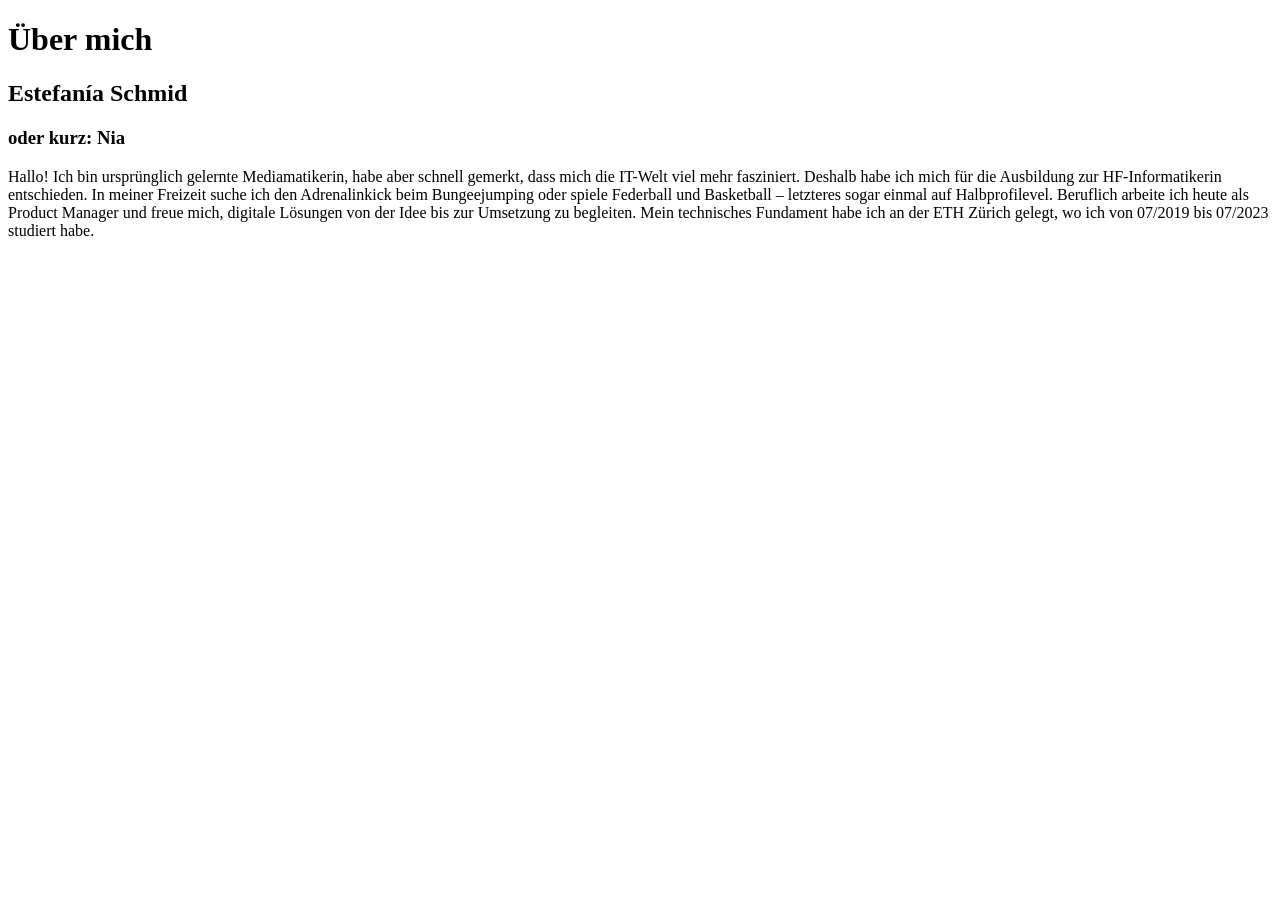
==== src/aboutme.html @ 8eba0420 "Kapitel 1.2" ====
<!DOCTYPE html>
<html lang="de-CH">

<head>
    <meta charset="UTF-8">
    <meta name="viewport" content="width=device-width, initial-scale=1.0">
    <title>Über mich</title>
</head>

<body>
    <h1>Über mich</h1>
    <h2>Estefanía Schmid</h2>
    <h3>oder kurz: Nia</h3>
    <p>Hallo! Ich bin ursprünglich gelernte Mediamatikerin, habe aber schnell gemerkt, dass mich die IT-Welt viel mehr
        fasziniert. Deshalb habe ich mich für die Ausbildung zur HF-Informatikerin entschieden.

        In meiner Freizeit suche ich den Adrenalinkick beim Bungeejumping oder spiele Federball und Basketball –
        letzteres sogar
        einmal auf Halbprofilevel.

        Beruflich arbeite ich heute als Product Manager und freue mich, digitale Lösungen von der Idee bis zur Umsetzung
        zu
        begleiten.

        Mein technisches Fundament habe ich an der ETH Zürich gelegt, wo ich von 07/2019 bis 07/2023 studiert habe.</p>

</body>

</html>
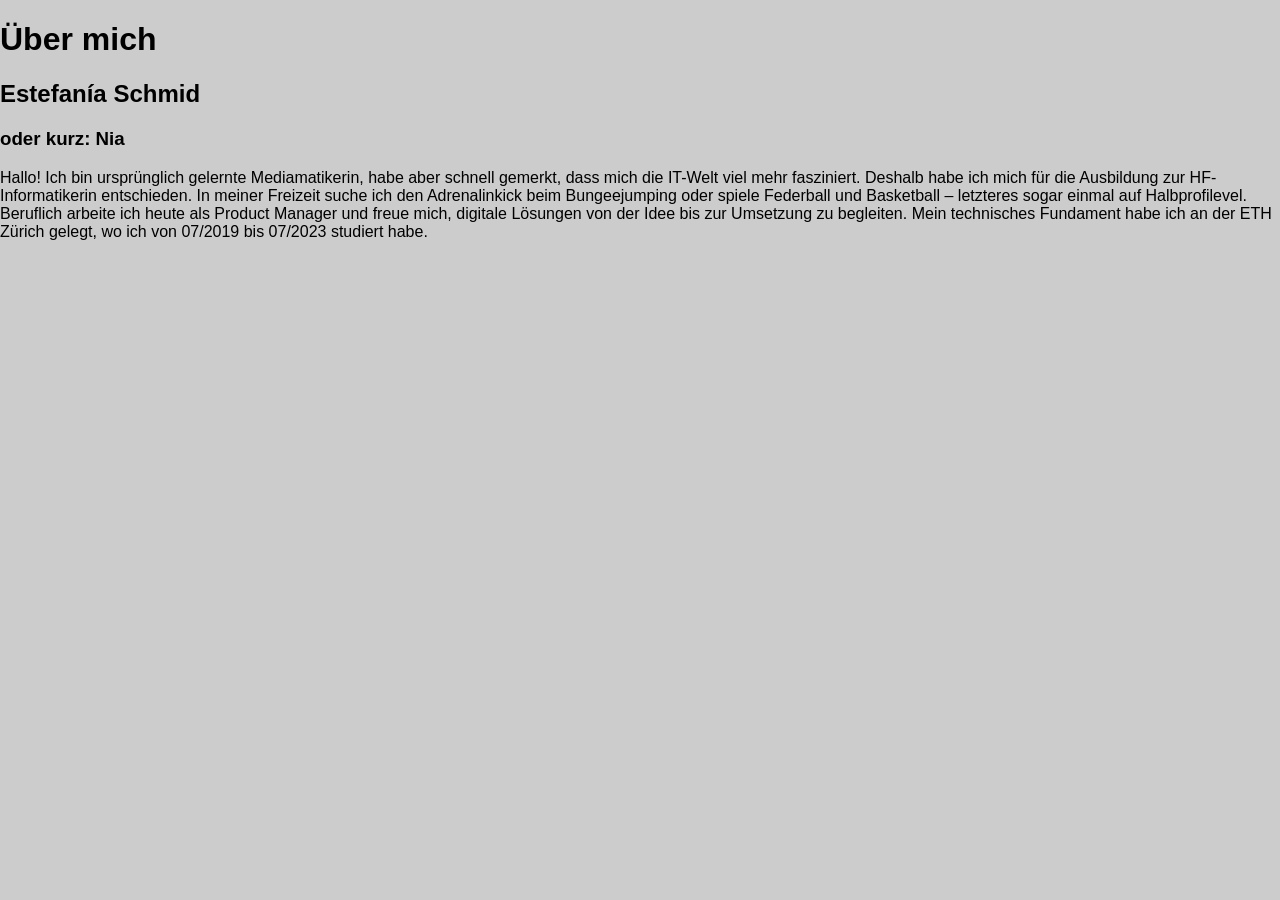
==== commit 1e72df09: "Weiterbearbeitung" ====
--- a/src/aboutme.html
+++ b/src/aboutme.html
@@ -5,6 +5,7 @@
     <meta charset="UTF-8">
     <meta name="viewport" content="width=device-width, initial-scale=1.0">
     <title>Über mich</title>
+    <link rel="stylesheet" href="css/main.css">
 </head>
 
 <body>
--- a/src/css/main.css
+++ b/src/css/main.css
@@ -0,0 +1,59 @@
+* {
+    box-sizing: border-box;
+}
+
+body {
+    margin: 0;
+    padding: 0;
+    font-family: 'Segoe UI', Tahoma, Geneva, Verdana, sans-serif;
+    background-image: url("/img/banner_background.png");
+    background-color: #cccccc;
+    background-position: center;
+    background-repeat: no-repeat;
+    background-size: cover;
+    position: relative;
+}
+
+header {
+    background-color: #f1f1f1;
+    padding: 10px;
+    text-align: center;
+}
+
+/* Style the topnav inkl. img*/
+ul.topnav {
+    display: flex;
+    list-style-type: none;
+    margin: 0;
+    padding: 0;
+    background-color: #333333;
+    background-image: url("/img/banner.png");
+    background-color: #cccccc;
+    height: 220px;
+    background-position: center;
+    background-repeat: no-repeat;
+    background-size: cover;
+    position: relative;
+}
+
+/* Style links in topnav */
+ul.topnav li a {
+    display: block;
+    color: rgb(27, 114, 70);
+    padding: 14px 16px;
+    text-decoration: none;
+    top: 50%;
+    font-weight: bold;
+    font-size: 25px;
+
+}
+
+/* Change color on hover */
+ul.topnav li a:hover {
+    background-color: rgba(205, 196, 234, 0.3);
+    color: black;
+}
+
+section {
+    padding: 14px 16px;
+}
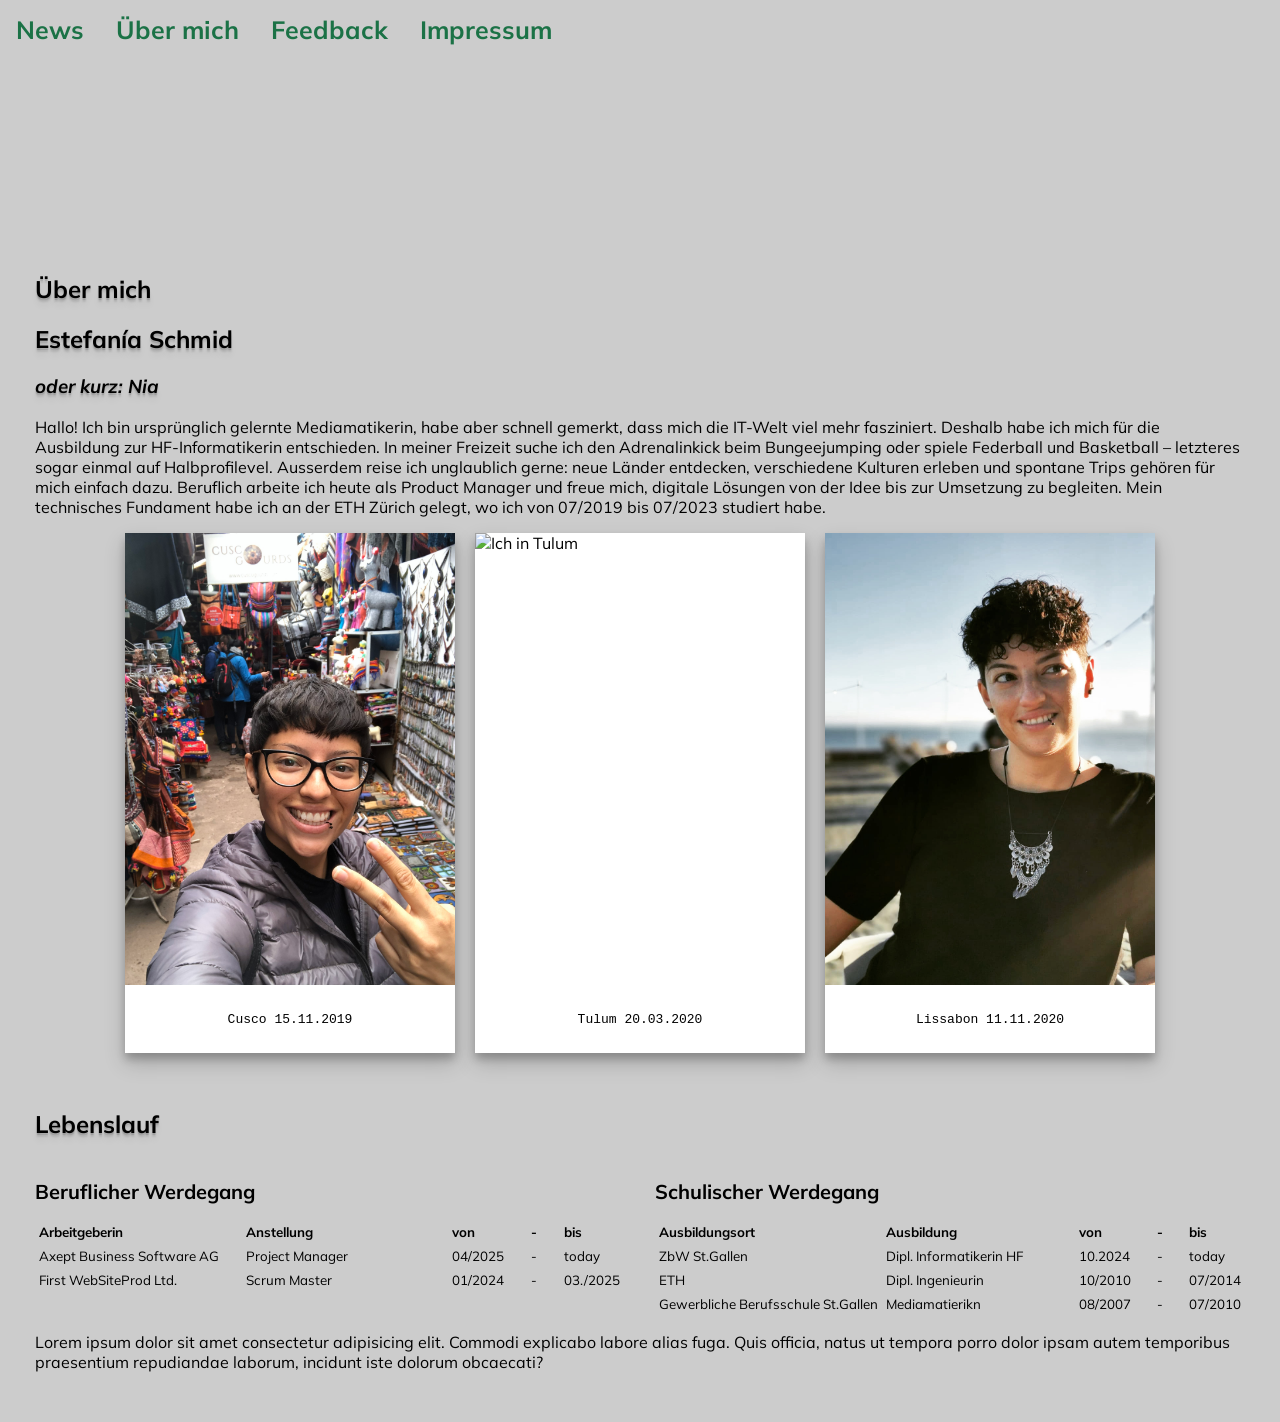
==== commit dc309957: "Weiterarbeit Testat." ====
--- a/src/aboutme.html
+++ b/src/aboutme.html
@@ -5,26 +5,140 @@
     <meta charset="UTF-8">
     <meta name="viewport" content="width=device-width, initial-scale=1.0">
     <title>Über mich</title>
+    <link rel="stylesheet" href="//fonts.googleapis.com/css2?family=Mulish:wght@300;400;600;700&display=swap">
     <link rel="stylesheet" href="css/main.css">
 </head>
 
 <body>
-    <h1>Über mich</h1>
-    <h2>Estefanía Schmid</h2>
-    <h3>oder kurz: Nia</h3>
-    <p>Hallo! Ich bin ursprünglich gelernte Mediamatikerin, habe aber schnell gemerkt, dass mich die IT-Welt viel mehr
-        fasziniert. Deshalb habe ich mich für die Ausbildung zur HF-Informatikerin entschieden.
+    <nav>
+        <ul class="topnav">
+            <li><a href="index.html">News</a></li>
+            <li><a href="aboutme.html">Über mich</a></li>
+            <li><a href="feedback.html">Feedback</a></li>
+            <li><a href="impressum.html">Impressum</a></li>
+        </ul>
+    </nav>
 
-        In meiner Freizeit suche ich den Adrenalinkick beim Bungeejumping oder spiele Federball und Basketball –
-        letzteres sogar
-        einmal auf Halbprofilevel.
+    <section>
+        <h1>Über mich</h1>
+        <h2>Estefanía Schmid</h2>
+        <div>
+            <h3>oder kurz: Nia</h3>
+            <p>Hallo! Ich bin ursprünglich gelernte Mediamatikerin, habe aber schnell gemerkt, dass mich die IT-Welt
+                viel mehr
+                fasziniert. Deshalb habe ich mich für die Ausbildung zur HF-Informatikerin entschieden.
 
-        Beruflich arbeite ich heute als Product Manager und freue mich, digitale Lösungen von der Idee bis zur Umsetzung
-        zu
-        begleiten.
+                In meiner Freizeit suche ich den Adrenalinkick beim Bungeejumping oder spiele Federball und Basketball –
+                letzteres sogar
+                einmal auf Halbprofilevel.
+                Ausserdem reise ich unglaublich gerne: neue Länder entdecken, verschiedene Kulturen erleben und spontane
+                Trips gehören
+                für mich einfach dazu.
 
-        Mein technisches Fundament habe ich an der ETH Zürich gelegt, wo ich von 07/2019 bis 07/2023 studiert habe.</p>
+                Beruflich arbeite ich heute als Product Manager und freue mich, digitale Lösungen von der Idee bis zur
+                Umsetzung zu
+                begleiten.
 
+                Mein technisches Fundament habe ich an der ETH Zürich gelegt, wo ich von 07/2019 bis 07/2023 studiert
+                habe.
+                <br>
+            <div class="polaroid-wrapper">
+
+                <div class="polaroid">
+                    <img src="img/meincusco.jpg" alt="Ich in Cusco">
+                    <div class="container">
+                        <p>Cusco 15.11.2019</p>
+                    </div>
+                </div>
+
+                <div class="polaroid">
+                    <img src="img/meintulum.jpg" alt="Ich in Tulum">
+                    <div class="container">
+                        <p>Tulum 20.03.2020</p>
+                    </div>
+                </div>
+
+                <div class="polaroid">
+                    <img src="img/me_in_lisbon.JPG" alt="Ich in Lissabon">
+                    <div class="container">
+                        <p>Lissabon 11.11.2020</p>
+                    </div>
+                </div>
+
+            </div>
+            </p>
+        </div>
+        <br>
+        <div>
+            <h2>Lebenslauf</h2>
+            <div class="cv-wrapper">
+                <div class="list">
+                    <h4>Beruflicher Werdegang</h4>
+                    <table>
+                        <tr>
+                            <th>Arbeitgeberin</th>
+                            <th>Anstellung</th>
+                            <th>von</th>
+                            <th>-</th>
+                            <th>bis</th>
+                        </tr>
+                        <tr>
+                            <td>Axept Business Software AG</td>
+                            <td>Project Manager</td>
+                            <td>04/2025</td>
+                            <td>-</td>
+                            <td>today</td>
+                        </tr>
+                        <tr>
+                            <td>First WebSiteProd Ltd.</td>
+                            <td>Scrum Master</td>
+                            <td>01/2024</td>
+                            <td>-</td>
+                            <td>03./2025</td>
+                        </tr>
+                    </table>
+                </div>
+
+                <div class="list">
+                    <h4>Schulischer Werdegang</h4>
+                    <table>
+                        <tr>
+                            <th>Ausbildungsort</th>
+                            <th>Ausbildung</th>
+                            <th>von</th>
+                            <th>-</th>
+                            <th>bis</th>
+                        </tr>
+                        <tr>
+                            <td>ZbW St.Gallen</td>
+                            <td>Dipl. Informatikerin HF</td>
+                            <td>10.2024</td>
+                            <td>-</td>
+                            <td>today</td>
+                        </tr>
+                        <tr>
+                            <td>ETH</td>
+                            <td>Dipl. Ingenieurin</td>
+                            <td>10/2010</td>
+                            <td>-</td>
+                            <td>07/2014</td>
+                        </tr>
+                        <tr>
+                            <td>Gewerbliche Berufsschule St.Gallen</td>
+                            <td>Mediamatierikn</td>
+                            <td>08/2007</td>
+                            <td>-</td>
+                            <td>07/2010</td>
+                        </tr>
+                    </table>
+                </div>
+            </div>
+            <p>Lorem ipsum dolor sit amet consectetur adipisicing elit. Commodi explicabo labore alias fuga. Quis
+                officia, natus ut tempora porro dolor ipsam autem temporibus praesentium repudiandae laborum,
+                incidunt
+                iste dolorum obcaecati?</p>
+        </div>
+    </section>
 </body>
 
 </html>
--- a/src/css/main.css
+++ b/src/css/main.css
@@ -5,13 +5,16 @@
 body {
     margin: 0;
     padding: 0;
-    font-family: 'Segoe UI', Tahoma, Geneva, Verdana, sans-serif;
+    padding-top: 220px;
+    /* Platz für die fixierte Navigation */
+    font-family: 'Mulish', sans-serif;
     background-image: url("/img/banner_background.png");
     background-color: #cccccc;
-    background-position: center;
-    background-repeat: no-repeat;
-    background-size: cover;
-    position: relative;
+    background-position: center top;
+    background-repeat: repeat-y;
+    /* Vertikal wiederholen */
+    background-size: 100% auto;
+    /* Breite 100%, Höhe automatisch */
 }
 
 header {
@@ -20,20 +23,26 @@
     text-align: center;
 }
 
-/* Style the topnav inkl. img*/
 ul.topnav {
     display: flex;
     list-style-type: none;
     margin: 0;
     padding: 0;
-    background-color: #333333;
+    /*background-color: #333333;*/
     background-image: url("/img/banner.png");
     background-color: #cccccc;
     height: 220px;
     background-position: center;
     background-repeat: no-repeat;
     background-size: cover;
-    position: relative;
+    position: fixed;
+    /* Damit Navigation fixiert ist! */
+    top: 0;
+    left: 0;
+    right: 0;
+    z-index: 100;
+    min-width: 800px;
+
 }
 
 /* Style links in topnav */
@@ -48,12 +57,152 @@
 
 }
 
-/* Change color on hover */
 ul.topnav li a:hover {
     background-color: rgba(205, 196, 234, 0.3);
     color: black;
 }
 
 section {
-    padding: 14px 16px;
+    padding: 0.9em 1em;
+    width: 97%;
+    margin: 20px auto;
+}
+
+h3 {
+    font-style: italic;
+}
+
+h1,
+h2,
+h3 {
+    text-shadow:
+        0 2px 1px rgba(0, 0, 0, 0.15),
+        0 4px 2px rgba(0, 0, 0, 0.10),
+        0 8px 6px rgba(0, 0, 0, 0.05);
+}
+
+section a,
+section a:link,
+section a:visited,
+section a:hover,
+section a:active {
+    font-style: italic;
+    font-size: small;
+    color: rgb(255, 125, 70);
+    /* oder deine Farbe */
+    text-decoration: none;
+    display: inline-block;
+    /* wichtig für margin-top */
+    margin-top: 6px;
+    /* Abstand nach oben */
+}
+
+.polaroid-wrapper {
+    display: flex;
+    /* Flexbox-Layout*/
+    gap: 20px;
+    justify-content: center;
+    /* Zentriert Bilder in der Mitte des Containers */
+    flex-wrap: wrap;
+    /* Damit Bilder untereinander, wenn Browser-Fenster verkleinert wird (resposive)*/
+}
+
+.polaroid {
+    width: 330px;
+    height: 520px;
+    /* Grösser der Bilder bzw. Polaroid, damit alle gleich gross sind */
+    background-color: white;
+    /* Hintergrund des Polaroid */
+    box-shadow: 0 6px 8px rgba(0, 0, 0, 0.2),
+        0 10px 20px rgba(0, 0, 0, 0.19);
+    display: flex;
+    flex-direction: column;
+    /* Damit Text unterhalb des Bildes erscheint*/
+    overflow: hidden;
+}
+
+.polaroid img {
+    width: 100%;
+    height: 87%;
+    object-fit: cover;
+    object-position: center;
+    display: block;
+}
+
+.polaroid .container {
+    height: 13%;
+    display: flex;
+    align-items: center;
+    justify-content: center;
+    padding: 10px;
+    text-align: center;
+    font-family: 'Courier New', Courier, monospace;
+    font-size: small;
+}
+
+.cv-wrapper {
+    display: flex;
+    gap: 30px;
+    justify-content: space-between;
+    align-items: flex-start;
+    flex-wrap: wrap;
+    font-size: smaller;
+}
+
+.cv-wrapper .list {
+    flex: 1 1 48%;
+    min-width: 280px;
+}
+
+.cv-wrapper .list h4 {
+    font-size: 20px;
+    font-weight: bold;
+    margin: 20px 0 10px 0;
+    text-align: left;
+}
+
+table {
+    border-collapse: collapse;
+    width: 100%;
+}
+
+table,
+td {
+    border: none;
+    padding: 4px;
+    text-align: left;
+    min-width: 50px;
+}
+
+th {
+    border: none;
+    padding: 4px;
+    padding-top: 10px;
+    text-align: left;
+    min-width: 50px;
+}
+
+.cv-wrapper table th:first-child,
+.cv-wrapper table td:first-child {
+    width: 35%;
+}
+
+.cv-wrapper table th:nth-child(2),
+.cv-wrapper table td:nth-child(2) {
+    width: 35%;
+}
+
+.cv-wrapper table th,
+.cv-wrapper table td {
+    white-space: nowrap;
+}
+
+.cv-wrapper table th:nth-child(4),
+.cv-wrapper table td:nth-child(4) {
+    text-align: center;
+}
+
+form,
+h5 {
+    margin-bottom: 10px;
 }
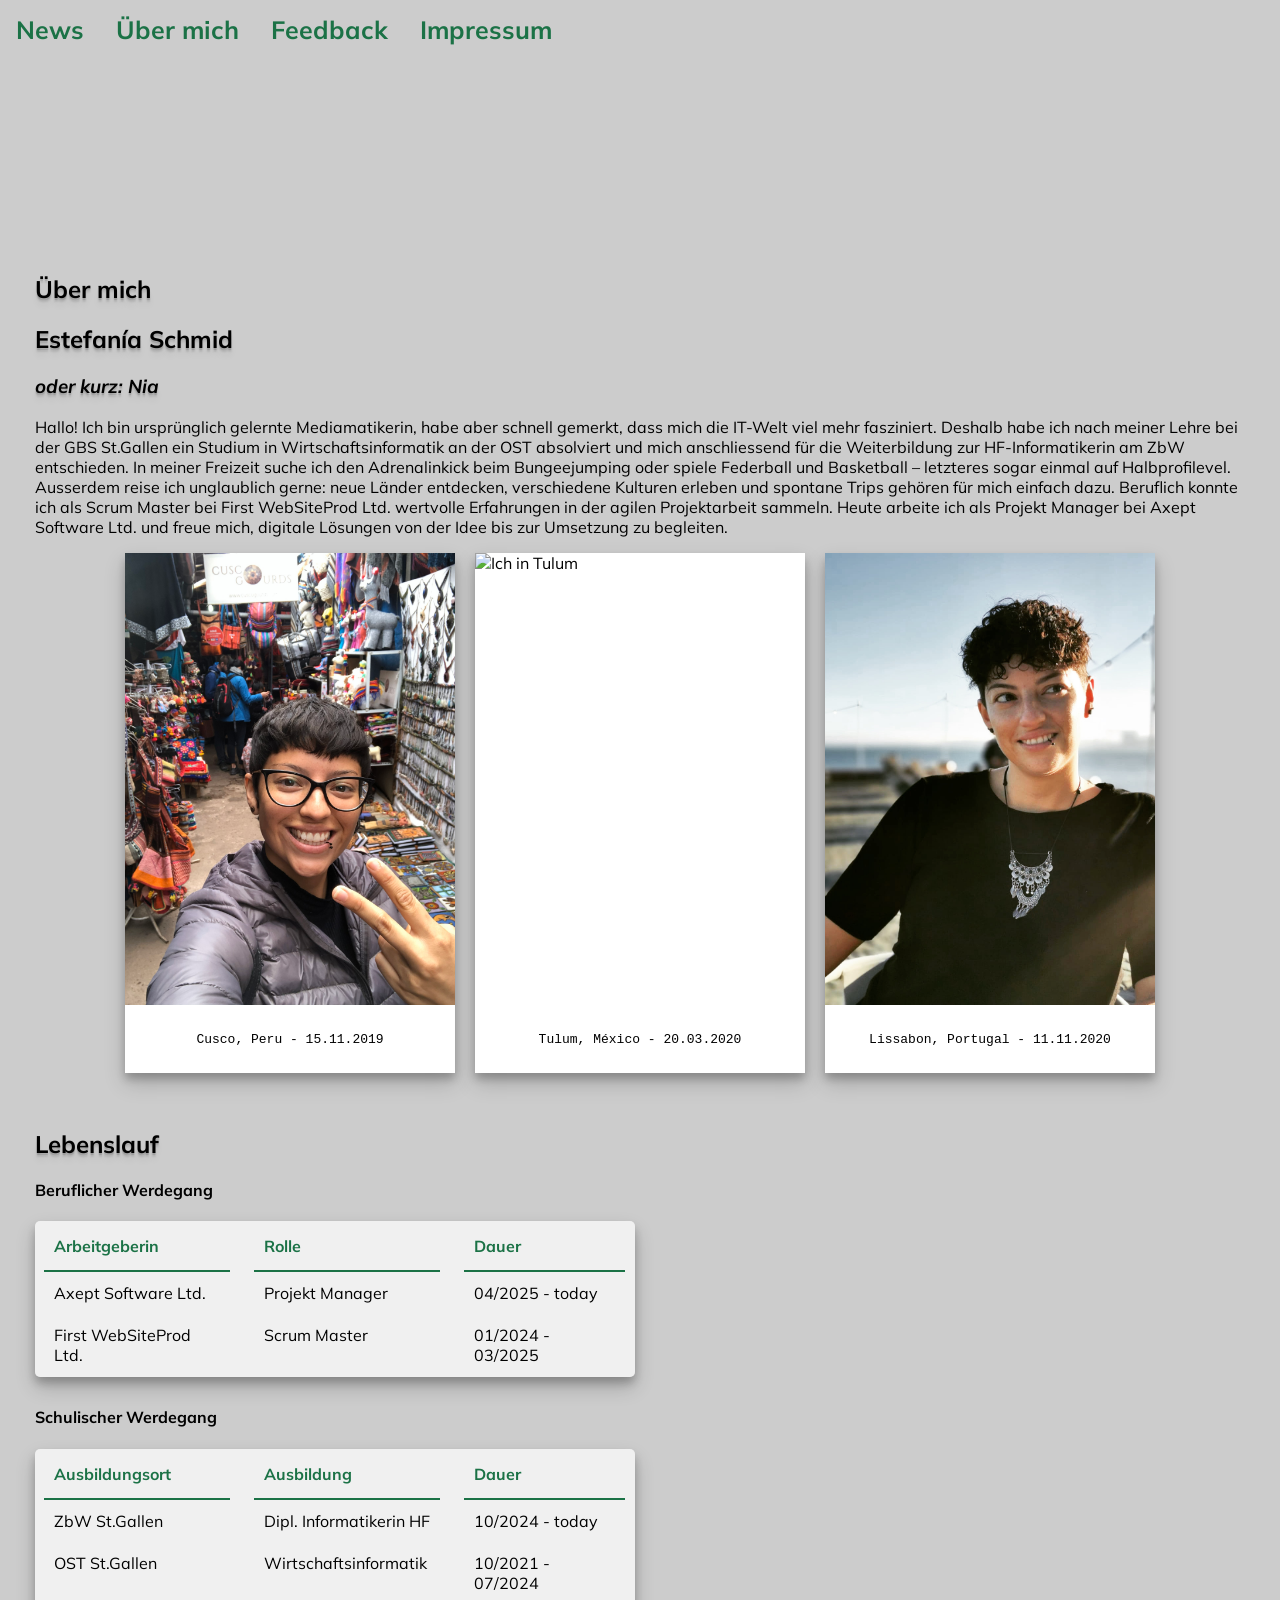
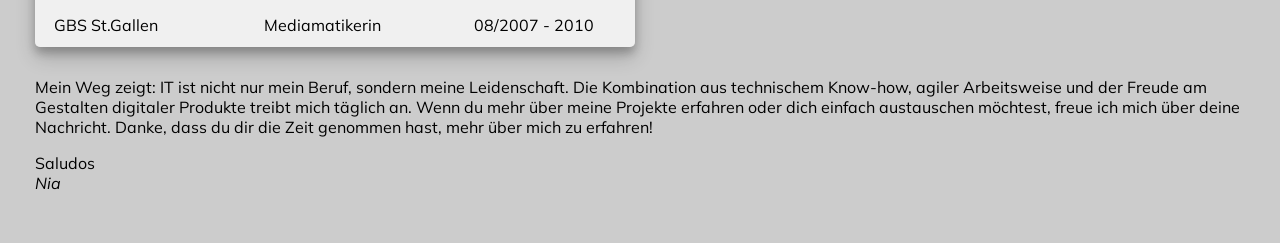
==== commit 25326856: "Bis und mit Aufgabe Kapitel 1.5" ====
--- a/src/aboutme.html
+++ b/src/aboutme.html
@@ -25,56 +25,64 @@
         <div>
             <h3>oder kurz: Nia</h3>
             <p>Hallo! Ich bin ursprünglich gelernte Mediamatikerin, habe aber schnell gemerkt, dass mich die IT-Welt
-                viel mehr
-                fasziniert. Deshalb habe ich mich für die Ausbildung zur HF-Informatikerin entschieden.
+                viel mehr fasziniert. Deshalb habe ich nach meiner Lehre bei der GBS St.Gallen ein Studium in
+                Wirtschaftsinformatik an der OST absolviert und mich anschliessend für die Weiterbildung zur
+                HF-Informatikerin am ZbW entschieden.
 
                 In meiner Freizeit suche ich den Adrenalinkick beim Bungeejumping oder spiele Federball und Basketball –
-                letzteres sogar
-                einmal auf Halbprofilevel.
-                Ausserdem reise ich unglaublich gerne: neue Länder entdecken, verschiedene Kulturen erleben und spontane
-                Trips gehören
-                für mich einfach dazu.
+                letzteres sogar einmal auf Halbprofilevel. Ausserdem reise ich unglaublich gerne: neue Länder entdecken,
+                verschiedene
+                Kulturen erleben und spontane Trips gehören für mich einfach dazu.
 
-                Beruflich arbeite ich heute als Product Manager und freue mich, digitale Lösungen von der Idee bis zur
-                Umsetzung zu
-                begleiten.
-
-                Mein technisches Fundament habe ich an der ETH Zürich gelegt, wo ich von 07/2019 bis 07/2023 studiert
-                habe.
+                Beruflich konnte ich als Scrum Master bei First WebSiteProd Ltd. wertvolle Erfahrungen in der agilen
+                Projektarbeit sammeln. Heute arbeite ich als Projekt Manager bei Axept Software Ltd. und freue mich,
+                digitale Lösungen
+                von der Idee bis zur Umsetzung zu begleiten.
                 <br>
             <div class="polaroid-wrapper">
 
                 <div class="polaroid">
                     <img src="img/meincusco.jpg" alt="Ich in Cusco">
                     <div class="container">
-                        <p>Cusco 15.11.2019</p>
+                        <p>Cusco, Peru - 15.11.2019</p>
                     </div>
                 </div>
 
                 <div class="polaroid">
                     <img src="img/meintulum.jpg" alt="Ich in Tulum">
                     <div class="container">
-                        <p>Tulum 20.03.2020</p>
+                        <p>Tulum, México - 20.03.2020</p>
                     </div>
                 </div>
 
                 <div class="polaroid">
                     <img src="img/me_in_lisbon.JPG" alt="Ich in Lissabon">
                     <div class="container">
-                        <p>Lissabon 11.11.2020</p>
+                        <p>Lissabon, Portugal - 11.11.2020</p>
                     </div>
                 </div>
-
             </div>
             </p>
         </div>
+
         <br>
+
         <div>
             <h2>Lebenslauf</h2>
             <div class="cv-wrapper">
-                <div class="list">
-                    <h4>Beruflicher Werdegang</h4>
-                    <table>
+                <h4>Beruflicher Werdegang</h4>
+                <div class="CV"> <!--< alt: div class="list">-->
+                    <div class="cv-header">Arbeitgeberin</div>
+                    <div class="cv-header">Rolle</div>
+                    <div class="cv-header">Dauer</div>
+                    <div>Axept Software Ltd.</div>
+                    <div>Projekt Manager</div>
+                    <div>04/2025 - today</div>
+                    <div>First WebSiteProd Ltd.</div>
+                    <div>Scrum Master</div>
+                    <div>01/2024 - 03/2025</div>
+                    <!-- alt
+                     <table>
                         <tr>
                             <th>Arbeitgeberin</th>
                             <th>Anstellung</th>
@@ -96,47 +104,67 @@
                             <td>-</td>
                             <td>03./2025</td>
                         </tr>
-                    </table>
+                    </table> -->
                 </div>
 
-                <div class="list">
-                    <h4>Schulischer Werdegang</h4>
-                    <table>
-                        <tr>
-                            <th>Ausbildungsort</th>
-                            <th>Ausbildung</th>
-                            <th>von</th>
-                            <th>-</th>
-                            <th>bis</th>
-                        </tr>
-                        <tr>
-                            <td>ZbW St.Gallen</td>
-                            <td>Dipl. Informatikerin HF</td>
-                            <td>10.2024</td>
-                            <td>-</td>
-                            <td>today</td>
-                        </tr>
-                        <tr>
-                            <td>ETH</td>
-                            <td>Dipl. Ingenieurin</td>
-                            <td>10/2010</td>
-                            <td>-</td>
-                            <td>07/2014</td>
-                        </tr>
-                        <tr>
-                            <td>Gewerbliche Berufsschule St.Gallen</td>
-                            <td>Mediamatierikn</td>
-                            <td>08/2007</td>
-                            <td>-</td>
-                            <td>07/2010</td>
-                        </tr>
-                    </table>
+                <h4>Schulischer Werdegang</h4>
+                <div class="CV">
+                    <div class="cv-header">Ausbildungsort</div>
+                    <div class="cv-header">Ausbildung</div>
+                    <div class="cv-header">Dauer</div>
+                    <div>ZbW St.Gallen</div>
+                    <div>Dipl. Informatikerin HF</div>
+                    <div>10/2024 - today</div>
+                    <div>OST St.Gallen</div>
+                    <div>Wirtschaftsinformatik</div>
+                    <div>10/2021 - 07/2024</div>
+                    <div>GBS St.Gallen</div>
+                    <div>Mediamatikerin</div>
+                    <div>08/2007 - 2010</div>
+                    <!--< alt: div class="list">-->
+                    <!--  alt
+                      <table> 
+                    <tr>
+                        <th>Ausbildungsort</th>
+                        <th>Ausbildung</th>
+                        <th>von</th>
+                        <th>-</th>
+                        <th>bis</th>
+                    </tr>
+                    <tr>
+                        <td>ZbW St.Gallen</td>
+                        <td>Dipl. Informatikerin HF</td>
+                        <td>10.2024</td>
+                        <td>-</td>
+                        <td>today</td>
+                    </tr>
+                    <tr>
+                        <td>ETH</td>
+                        <td>Dipl. Ingenieurin</td>
+                        <td>10/2010</td>
+                        <td>-</td>
+                        <td>07/2014</td>
+                    </tr>
+                    <tr>
+                        <td>GBS St.Gallen</td>
+                        <td>Mediamatierikn</td>
+                        <td>08/2007</td>
+                        <td>-</td>
+                        <td>07/2010</td>
+                    </tr>
+                    </table> -->
                 </div>
             </div>
-            <p>Lorem ipsum dolor sit amet consectetur adipisicing elit. Commodi explicabo labore alias fuga. Quis
-                officia, natus ut tempora porro dolor ipsam autem temporibus praesentium repudiandae laborum,
-                incidunt
-                iste dolorum obcaecati?</p>
+            <p>Mein Weg zeigt: IT ist nicht nur mein Beruf, sondern meine Leidenschaft. Die Kombination aus technischem
+                Know-how,
+                agiler Arbeitsweise und der Freude am Gestalten digitaler Produkte treibt mich täglich an. Wenn du mehr
+                über meine
+                Projekte erfahren oder dich einfach austauschen möchtest, freue ich mich über deine Nachricht. Danke,
+                dass du dir die
+                Zeit genommen hast, mehr über mich zu erfahren!</p>
+
+            <p>Saludos<br><em>Nia</em>
+            </p>
         </div>
     </section>
 </body>
--- a/src/css/main.css
+++ b/src/css/main.css
@@ -8,6 +8,7 @@
     padding-top: 220px;
     /* Platz für die fixierte Navigation */
     font-family: 'Mulish', sans-serif;
+    /* Webfont gem. Kapitel 1.5*/
     background-image: url("/img/banner_background.png");
     background-color: #cccccc;
     background-position: center top;
@@ -23,6 +24,7 @@
     text-align: center;
 }
 
+/*Navigation bzw. Menu*/
 ul.topnav {
     display: flex;
     list-style-type: none;
@@ -81,15 +83,23 @@
         0 8px 6px rgba(0, 0, 0, 0.05);
 }
 
+/* News-Seite*/
+.news-vorschau:hover p {
+    font-style: italic;
+}
+
+.news-vorschau:hover h2 {
+    color: rgb(27, 117, 70);
+}
+
 section a,
 section a:link,
 section a:visited,
 section a:hover,
 section a:active {
-    font-style: italic;
+    /*font-style: italic;*/
     font-size: small;
     color: rgb(255, 125, 70);
-    /* oder deine Farbe */
     text-decoration: none;
     display: inline-block;
     /* wichtig für margin-top */
@@ -97,6 +107,23 @@
     /* Abstand nach oben */
 }
 
+.homework img {
+    max-width: 600px;
+    width: 100%;
+    height: auto;
+    object-fit: cover;
+    object-position: center;
+    display: block;
+    margin: 20px auto;
+    border-radius: 7px;
+    box-shadow: 0 4px 8px rgba(0, 0, 0, 0.1);
+}
+
+.homework img:hover {
+    border: 2px solid rgb(27, 117, 70);
+}
+
+/* Bilder à la Polaroid*/
 .polaroid-wrapper {
     display: flex;
     /* Flexbox-Layout*/
@@ -121,6 +148,10 @@
     overflow: hidden;
 }
 
+.polaroid:hover {
+    border: 2px solid rgb(27, 117, 70);
+}
+
 .polaroid img {
     width: 100%;
     height: 87%;
@@ -140,6 +171,100 @@
     font-size: small;
 }
 
+/* Lebenslauf*/
+.CV {
+    display: grid;
+    grid-template-columns: 200px 200px 175px;
+    gap: 1px 10px;
+    background-color: rgba(255, 255, 255, 0.7);
+    padding: 1px 2px;
+    margin-bottom: 30px;
+    width: 600px;
+    box-shadow: 0 6px 8px rgba(0, 0, 0, 0.2),
+        0 10px 20px rgba(0, 0, 0, 0.2);
+    border-radius: 5px;
+}
+
+.CV div {
+    padding: 10px 10px;
+    border-bottom: 1px solid #f0f0f0;
+    margin-left: 7px;
+    margin-right: 7px;
+}
+
+.CV .cv-header {
+    font-weight: bold;
+    color: rgb(27, 114, 70);
+    border-bottom: 2px solid rgb(27, 114, 70);
+    padding: 14px 10px;
+    margin: 0 7px;
+}
+
+/* Feedback*/
+form,
+h5 {
+    margin-bottom: 10px;
+}
+
+.FB-Contactinfos {
+    display: grid;
+    grid-template-columns: 1fr 140px 20px 1fr 140px 20px 1fr 240px 20px;
+    gap: 1px 1px;
+    /*background-color: rgba(255, 255, 255, 0.7);*/
+    padding: 10px 1px;
+    margin-bottom: 30px;
+    width: 800px;
+    /*box-shadow: 0 6px 8px rgba(0, 0, 0, 0.2),
+        0 10px 20px rgba(0, 0, 0, 0.2);*/
+}
+
+.FB-Text {
+    display: grid;
+    grid-template-columns: 800px;
+    gap: 1px 1px;
+    padding: 10px 1px;
+    margin-bottom: 30px;
+    width: 800px;
+}
+
+.FB-Text textarea,
+.FB-Contactinfos input {
+    background-color: rgba(255, 255, 255, 0.7);
+    border: 2px solid rgb(27, 114, 70);
+    border-radius: 7px;
+    box-shadow: 0 6px 8px rgba(0, 0, 0, 0.2),
+        0 10px 20px rgba(0, 0, 0, 0.2);
+    resize: none;
+    /* Damit Text-Feld nicht manuell angepasst werden kann*/
+}
+
+.FB-Antwort {
+    display: grid;
+    grid-template-columns: 1fr 1fr;
+    gap: 40px;
+    margin-bottom: 30px;
+    width: 400px;
+}
+
+.FB-Antwort label:first-child {
+    margin-left: 20px;
+}
+
+.FB-Antwort label:last-of-type {
+    margin-left: -100px;
+}
+
+.FB-Antwort input[type="submit"],
+.FB-Antwort input[type="reset"] {
+    margin-top: 30px;
+    background-color: rgba(255, 255, 255, 0.7);
+    border-radius: 7px;
+    box-shadow: 0 6px 8px rgba(0, 0, 0, 0.2),
+        0 10px 20px rgba(0, 0, 0, 0.2);
+    border: 2px solid rgb(27, 114, 70);
+}
+
+/* alt
 .cv-wrapper {
     display: flex;
     gap: 30px;
@@ -201,8 +326,4 @@
 .cv-wrapper table td:nth-child(4) {
     text-align: center;
 }
-
-form,
-h5 {
-    margin-bottom: 10px;
-}+*/
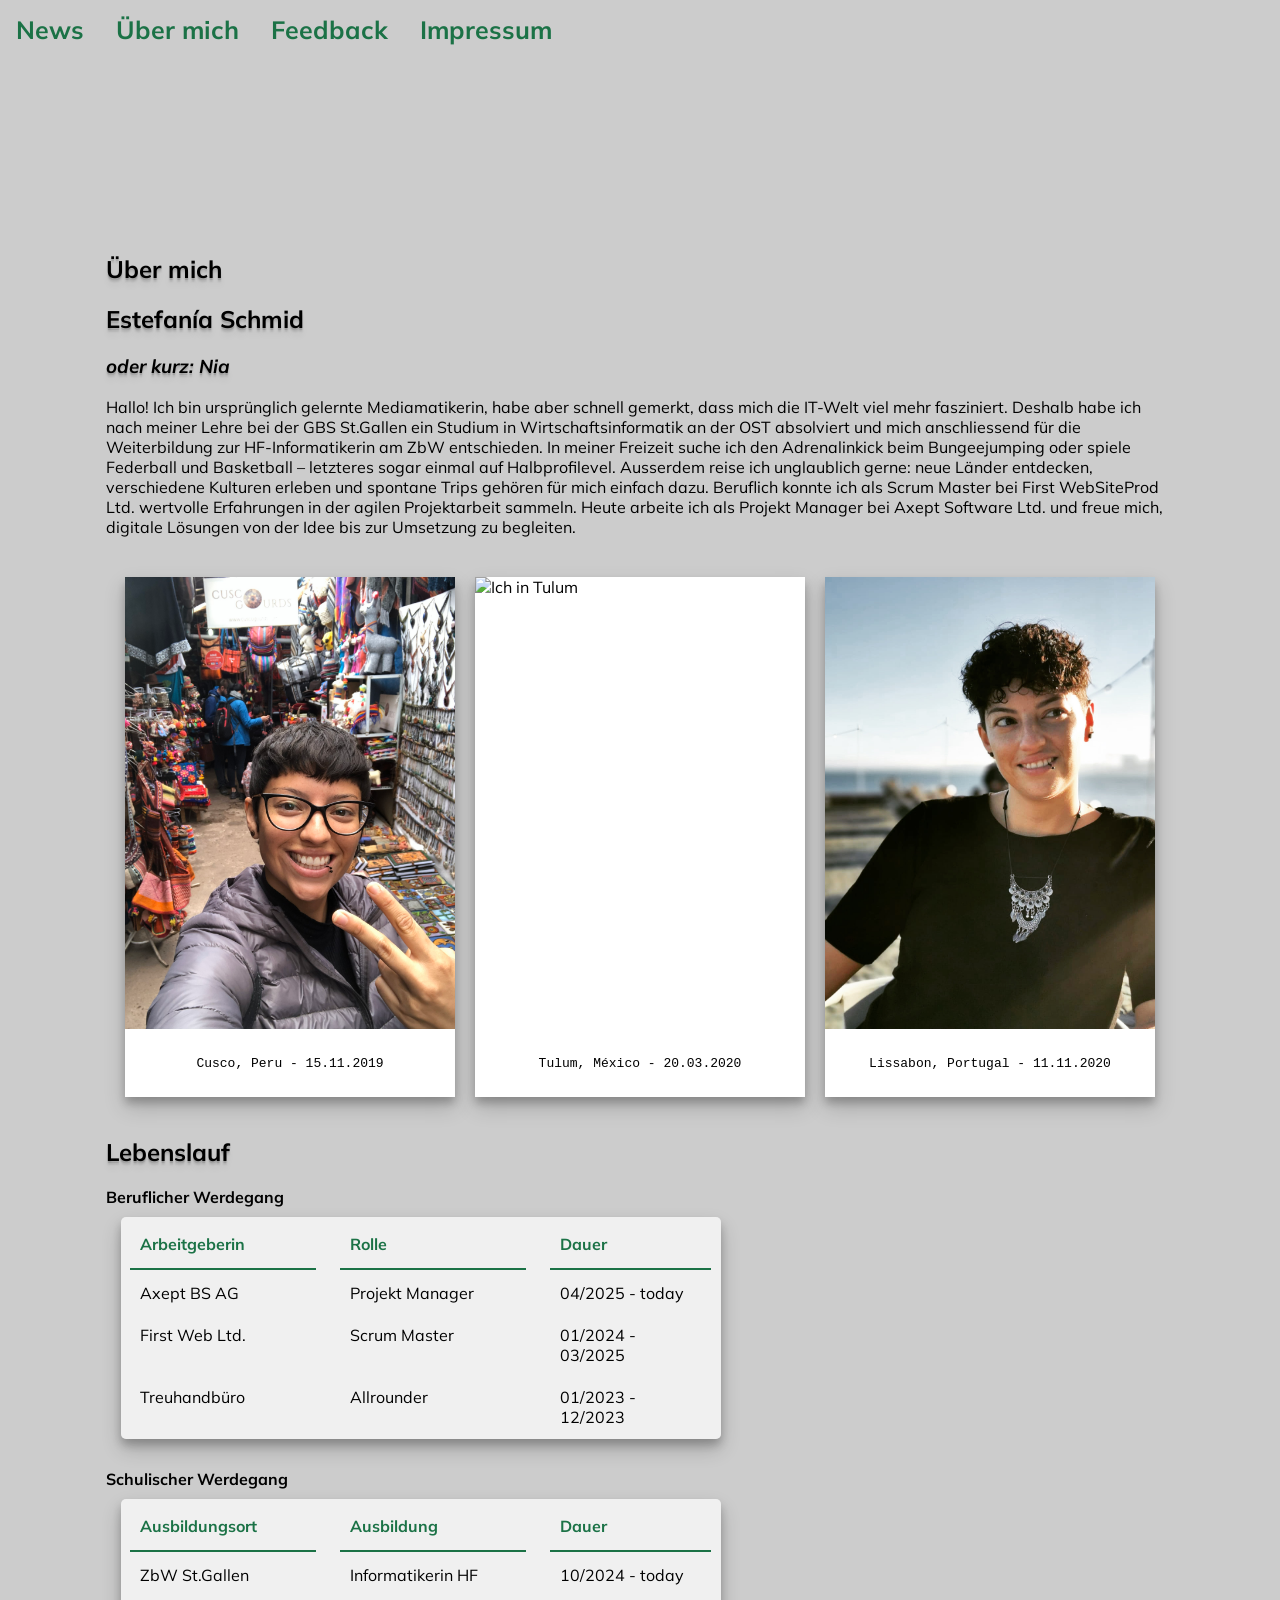
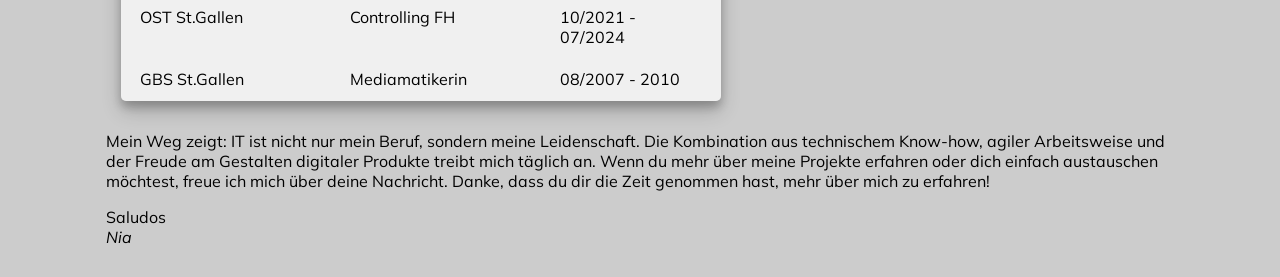
==== commit 20897e35: "Testat complete." ====
--- a/src/aboutme.html
+++ b/src/aboutme.html
@@ -4,6 +4,7 @@
 <head>
     <meta charset="UTF-8">
     <meta name="viewport" content="width=device-width, initial-scale=1.0">
+    <meta name="format-detection" content="telephone=no, date=no, address=no">
     <title>Über mich</title>
     <link rel="stylesheet" href="//fonts.googleapis.com/css2?family=Mulish:wght@300;400;600;700&display=swap">
     <link rel="stylesheet" href="css/main.css">
@@ -24,7 +25,8 @@
         <h2>Estefanía Schmid</h2>
         <div>
             <h3>oder kurz: Nia</h3>
-            <p>Hallo! Ich bin ursprünglich gelernte Mediamatikerin, habe aber schnell gemerkt, dass mich die IT-Welt
+            <p class="blocksatz">Hallo! Ich bin ursprünglich gelernte Mediamatikerin, habe aber schnell gemerkt, dass
+                mich die IT-Welt
                 viel mehr fasziniert. Deshalb habe ich nach meiner Lehre bei der GBS St.Gallen ein Studium in
                 Wirtschaftsinformatik an der OST absolviert und mich anschliessend für die Weiterbildung zur
                 HF-Informatikerin am ZbW entschieden.
@@ -36,8 +38,7 @@
 
                 Beruflich konnte ich als Scrum Master bei First WebSiteProd Ltd. wertvolle Erfahrungen in der agilen
                 Projektarbeit sammeln. Heute arbeite ich als Projekt Manager bei Axept Software Ltd. und freue mich,
-                digitale Lösungen
-                von der Idee bis zur Umsetzung zu begleiten.
+                digitale Lösungen von der Idee bis zur Umsetzung zu begleiten.
                 <br>
             <div class="polaroid-wrapper">
 
@@ -62,7 +63,6 @@
                     </div>
                 </div>
             </div>
-            </p>
         </div>
 
         <br>
@@ -71,44 +71,57 @@
             <h2>Lebenslauf</h2>
             <div class="cv-wrapper">
                 <h4>Beruflicher Werdegang</h4>
-                <div class="CV"> <!--< alt: div class="list">-->
+                <div class="CV">
                     <div class="cv-header">Arbeitgeberin</div>
                     <div class="cv-header">Rolle</div>
                     <div class="cv-header">Dauer</div>
-                    <div>Axept Software Ltd.</div>
+                    <div>Axept BS AG</div>
                     <div>Projekt Manager</div>
                     <div>04/2025 - today</div>
-                    <div>First WebSiteProd Ltd.</div>
+                    <div>First Web Ltd.</div>
                     <div>Scrum Master</div>
                     <div>01/2024 - 03/2025</div>
-                    <!-- alt
-                     <table>
-                        <tr>
-                            <th>Arbeitgeberin</th>
-                            <th>Anstellung</th>
-                            <th>von</th>
-                            <th>-</th>
-                            <th>bis</th>
-                        </tr>
-                        <tr>
-                            <td>Axept Business Software AG</td>
-                            <td>Project Manager</td>
-                            <td>04/2025</td>
-                            <td>-</td>
-                            <td>today</td>
-                        </tr>
-                        <tr>
-                            <td>First WebSiteProd Ltd.</td>
-                            <td>Scrum Master</td>
-                            <td>01/2024</td>
-                            <td>-</td>
-                            <td>03./2025</td>
-                        </tr>
-                    </table> -->
+                    <div>Treuhandbüro</div>
+                    <div>Allrounder</div>
+                    <div>01/2023 - 12/2023</div>
                 </div>
 
                 <h4>Schulischer Werdegang</h4>
                 <div class="CV">
+                    <div class="cv-header">Ausbildungsort</div>
+                    <div class="cv-header">Ausbildung</div>
+                    <div class="cv-header">Dauer</div>
+                    <div>ZbW St.Gallen</div>
+                    <div>Informatikerin HF</div>
+                    <div>10/2024 - today</div>
+                    <div>OST St.Gallen</div>
+                    <div>Controlling FH</div>
+                    <div>10/2021 - 07/2024</div>
+                    <div>GBS St.Gallen</div>
+                    <div>Mediamatikerin</div>
+                    <div>08/2007 - 2010</div>
+                </div>
+            </div>
+            <p class="blocksatz">Mein Weg zeigt: IT ist nicht nur mein Beruf, sondern meine Leidenschaft. Die
+                Kombination aus technischem
+                Know-how,
+                agiler Arbeitsweise und der Freude am Gestalten digitaler Produkte treibt mich täglich an. Wenn du mehr
+                über meine
+                Projekte erfahren oder dich einfach austauschen möchtest, freue ich mich über deine Nachricht. Danke,
+                dass du dir die
+                Zeit genommen hast, mehr über mich zu erfahren!</p>
+
+            <p>Saludos<br><em>Nia</em>
+            </p>
+        </div>
+    </section>
+</body>
+
+</html>
+
+<!--< CV vor Aufgabe 1.9 -->
+<!--
+<div class="CV">
                     <div class="cv-header">Ausbildungsort</div>
                     <div class="cv-header">Ausbildung</div>
                     <div class="cv-header">Dauer</div>
@@ -121,8 +134,11 @@
                     <div>GBS St.Gallen</div>
                     <div>Mediamatikerin</div>
                     <div>08/2007 - 2010</div>
-                    <!--< alt: div class="list">-->
-                    <!--  alt
+                </div>
+-->
+
+<!--< CV alt: div class="list">-->
+<!--  alt
                       <table> 
                     <tr>
                         <th>Ausbildungsort</th>
@@ -152,21 +168,4 @@
                         <td>-</td>
                         <td>07/2010</td>
                     </tr>
-                    </table> -->
-                </div>
-            </div>
-            <p>Mein Weg zeigt: IT ist nicht nur mein Beruf, sondern meine Leidenschaft. Die Kombination aus technischem
-                Know-how,
-                agiler Arbeitsweise und der Freude am Gestalten digitaler Produkte treibt mich täglich an. Wenn du mehr
-                über meine
-                Projekte erfahren oder dich einfach austauschen möchtest, freue ich mich über deine Nachricht. Danke,
-                dass du dir die
-                Zeit genommen hast, mehr über mich zu erfahren!</p>
-
-            <p>Saludos<br><em>Nia</em>
-            </p>
-        </div>
-    </section>
-</body>
-
-</html>+                    </table> -->
--- a/src/css/main.css
+++ b/src/css/main.css
@@ -1,3 +1,11 @@
+/* Import restliche css-Dateien
+IMMER an oberster Stelle!! */
+@import url(cv.css);
+@import url(feedback.css);
+@import url(impressum.css);
+@import url(menu.css);
+@import url(polaroid-wrapper.css);
+
 * {
     box-sizing: border-box;
 }
@@ -16,58 +24,18 @@
     /* Vertikal wiederholen */
     background-size: 100% auto;
     /* Breite 100%, Höhe automatisch */
-}
-
-header {
-    background-color: #f1f1f1;
-    padding: 10px;
-    text-align: center;
-}
-
-/*Navigation bzw. Menu*/
-ul.topnav {
-    display: flex;
-    list-style-type: none;
-    margin: 0;
-    padding: 0;
-    /*background-color: #333333;*/
-    background-image: url("/img/banner.png");
-    background-color: #cccccc;
-    height: 220px;
-    background-position: center;
-    background-repeat: no-repeat;
-    background-size: cover;
-    position: fixed;
-    /* Damit Navigation fixiert ist! */
-    top: 0;
-    left: 0;
-    right: 0;
-    z-index: 100;
-    min-width: 800px;
-
-}
-
-/* Style links in topnav */
-ul.topnav li a {
-    display: block;
-    color: rgb(27, 114, 70);
-    padding: 14px 16px;
-    text-decoration: none;
-    top: 50%;
-    font-weight: bold;
-    font-size: 25px;
-
-}
-
-ul.topnav li a:hover {
-    background-color: rgba(205, 196, 234, 0.3);
-    color: black;
-}
-
+    min-width: 500px;
+}
+
+/* Inhaltsbereich / Seiteninhalt */
 section {
     padding: 0.9em 1em;
-    width: 97%;
-    margin: 20px auto;
+    width: 1100px
+        /*97%*/
+    ;
+    margin:
+        /*20px*/
+        auto;
 }
 
 h3 {
@@ -84,12 +52,56 @@
 }
 
 /* News-Seite*/
+
+.news-vorschau {
+    width: 20em;
+    min-height: 15em;
+    margin: 10px;
+    /* überschreibt margin: auto von section */
+    border: 2px solid rgb(27, 117, 70, 50%);
+    border-radius: 15px;
+    float: left;
+}
+
+.news-vorschau:hover {
+    border: 2px solid rgb(27, 117, 70);
+}
+
+.news-vorschau h2 {
+    padding-bottom: 5px;
+    margin: 10px 0 10px;
+}
+
+.news-vorschau p {
+    padding-bottom: 10px;
+    margin: 10px 0 10px;
+}
+
 .news-vorschau:hover p {
     font-style: italic;
 }
 
 .news-vorschau:hover h2 {
     color: rgb(27, 117, 70);
+}
+
+.button-news {
+    color: rgb(205, 87, 50);
+    padding: 10px 40px;
+    text-align: center;
+    display: inline-block;
+    margin: 30px 0 5px;
+    border-radius: 15px;
+    background-image: linear-gradient(90deg, #cdffd8, #94b9ff);
+    background-size: cover;
+    border-style: hidden;
+}
+
+.button-news:hover {
+    background-image: linear-gradient(90deg, #94b9ff, #cdffd8);
+    font-style: italic;
+    font-weight: bold;
+    cursor: url("/img/cursor_V1.png"), auto;
 }
 
 section a,
@@ -123,148 +135,68 @@
     border: 2px solid rgb(27, 117, 70);
 }
 
-/* Bilder à la Polaroid*/
-.polaroid-wrapper {
-    display: flex;
-    /* Flexbox-Layout*/
-    gap: 20px;
-    justify-content: center;
-    /* Zentriert Bilder in der Mitte des Containers */
-    flex-wrap: wrap;
-    /* Damit Bilder untereinander, wenn Browser-Fenster verkleinert wird (resposive)*/
-}
-
-.polaroid {
-    width: 330px;
-    height: 520px;
-    /* Grösser der Bilder bzw. Polaroid, damit alle gleich gross sind */
-    background-color: white;
-    /* Hintergrund des Polaroid */
-    box-shadow: 0 6px 8px rgba(0, 0, 0, 0.2),
-        0 10px 20px rgba(0, 0, 0, 0.19);
-    display: flex;
-    flex-direction: column;
-    /* Damit Text unterhalb des Bildes erscheint*/
-    overflow: hidden;
-}
-
-.polaroid:hover {
-    border: 2px solid rgb(27, 117, 70);
-}
-
-.polaroid img {
-    width: 100%;
-    height: 87%;
-    object-fit: cover;
-    object-position: center;
+blockquote {
+    font-style: italic;
     display: block;
-}
-
-.polaroid .container {
-    height: 13%;
-    display: flex;
-    align-items: center;
-    justify-content: center;
+    margin-top: 1em;
+    margin-bottom: 1em;
+    margin-left: 40px;
+    margin-right: 40px;
+    /* Default CSS Settings gem. w3schools*/
+}
+
+#quote {
+    font-size: x-large;
+    color: #304365;
+}
+
+cite {
+    font-size: small;
+}
+
+/* Focus gem. Aufgabe Testat 1.6*/
+a:focus,
+button:focus,
+input:focus {
+    outline: 2px solid rgb(255, 125, 70);
+    filter: invert(1);
+    /* 1 = Damit Hintergrundfarbe umgekehrt angezeigt wird.
+    0.5 = grau (50% invertiert)
+    0 = keine Änderung*/
+}
+
+/* Skip-Link gem. Aufgabe 1.6 
+.skip-link {
+    position: absolute;
+    top: -40px;
+    right: 0;
+    background: rgba(255, 255, 255, 0.9);
+    color: rgb(255, 125, 70);
+    font-size: small;
+    font-family: 'Mulish', sans-serif;
+    font-weight: bold;
+    text-decoration: none;
+    padding: 8px 16px;
+    border-radius: 15px;
+    background-image: linear-gradient(90deg, #cdffd8, #94b9ff);
+    z-index: 101;
+    transition: top 0.3s;
+}
+
+.skip-link:focus {
+    top: 0;
+}
+
+/* 
+====================================
+==alte Codes von älteren Aufgaben ==
+====================================
+
+/*header {
+    background-color: #f1f1f1;
     padding: 10px;
     text-align: center;
-    font-family: 'Courier New', Courier, monospace;
-    font-size: small;
-}
-
-/* Lebenslauf*/
-.CV {
-    display: grid;
-    grid-template-columns: 200px 200px 175px;
-    gap: 1px 10px;
-    background-color: rgba(255, 255, 255, 0.7);
-    padding: 1px 2px;
-    margin-bottom: 30px;
-    width: 600px;
-    box-shadow: 0 6px 8px rgba(0, 0, 0, 0.2),
-        0 10px 20px rgba(0, 0, 0, 0.2);
-    border-radius: 5px;
-}
-
-.CV div {
-    padding: 10px 10px;
-    border-bottom: 1px solid #f0f0f0;
-    margin-left: 7px;
-    margin-right: 7px;
-}
-
-.CV .cv-header {
-    font-weight: bold;
-    color: rgb(27, 114, 70);
-    border-bottom: 2px solid rgb(27, 114, 70);
-    padding: 14px 10px;
-    margin: 0 7px;
-}
-
-/* Feedback*/
-form,
-h5 {
-    margin-bottom: 10px;
-}
-
-.FB-Contactinfos {
-    display: grid;
-    grid-template-columns: 1fr 140px 20px 1fr 140px 20px 1fr 240px 20px;
-    gap: 1px 1px;
-    /*background-color: rgba(255, 255, 255, 0.7);*/
-    padding: 10px 1px;
-    margin-bottom: 30px;
-    width: 800px;
-    /*box-shadow: 0 6px 8px rgba(0, 0, 0, 0.2),
-        0 10px 20px rgba(0, 0, 0, 0.2);*/
-}
-
-.FB-Text {
-    display: grid;
-    grid-template-columns: 800px;
-    gap: 1px 1px;
-    padding: 10px 1px;
-    margin-bottom: 30px;
-    width: 800px;
-}
-
-.FB-Text textarea,
-.FB-Contactinfos input {
-    background-color: rgba(255, 255, 255, 0.7);
-    border: 2px solid rgb(27, 114, 70);
-    border-radius: 7px;
-    box-shadow: 0 6px 8px rgba(0, 0, 0, 0.2),
-        0 10px 20px rgba(0, 0, 0, 0.2);
-    resize: none;
-    /* Damit Text-Feld nicht manuell angepasst werden kann*/
-}
-
-.FB-Antwort {
-    display: grid;
-    grid-template-columns: 1fr 1fr;
-    gap: 40px;
-    margin-bottom: 30px;
-    width: 400px;
-}
-
-.FB-Antwort label:first-child {
-    margin-left: 20px;
-}
-
-.FB-Antwort label:last-of-type {
-    margin-left: -100px;
-}
-
-.FB-Antwort input[type="submit"],
-.FB-Antwort input[type="reset"] {
-    margin-top: 30px;
-    background-color: rgba(255, 255, 255, 0.7);
-    border-radius: 7px;
-    box-shadow: 0 6px 8px rgba(0, 0, 0, 0.2),
-        0 10px 20px rgba(0, 0, 0, 0.2);
-    border: 2px solid rgb(27, 114, 70);
-}
-
-/* alt
+}
 .cv-wrapper {
     display: flex;
     gap: 30px;
